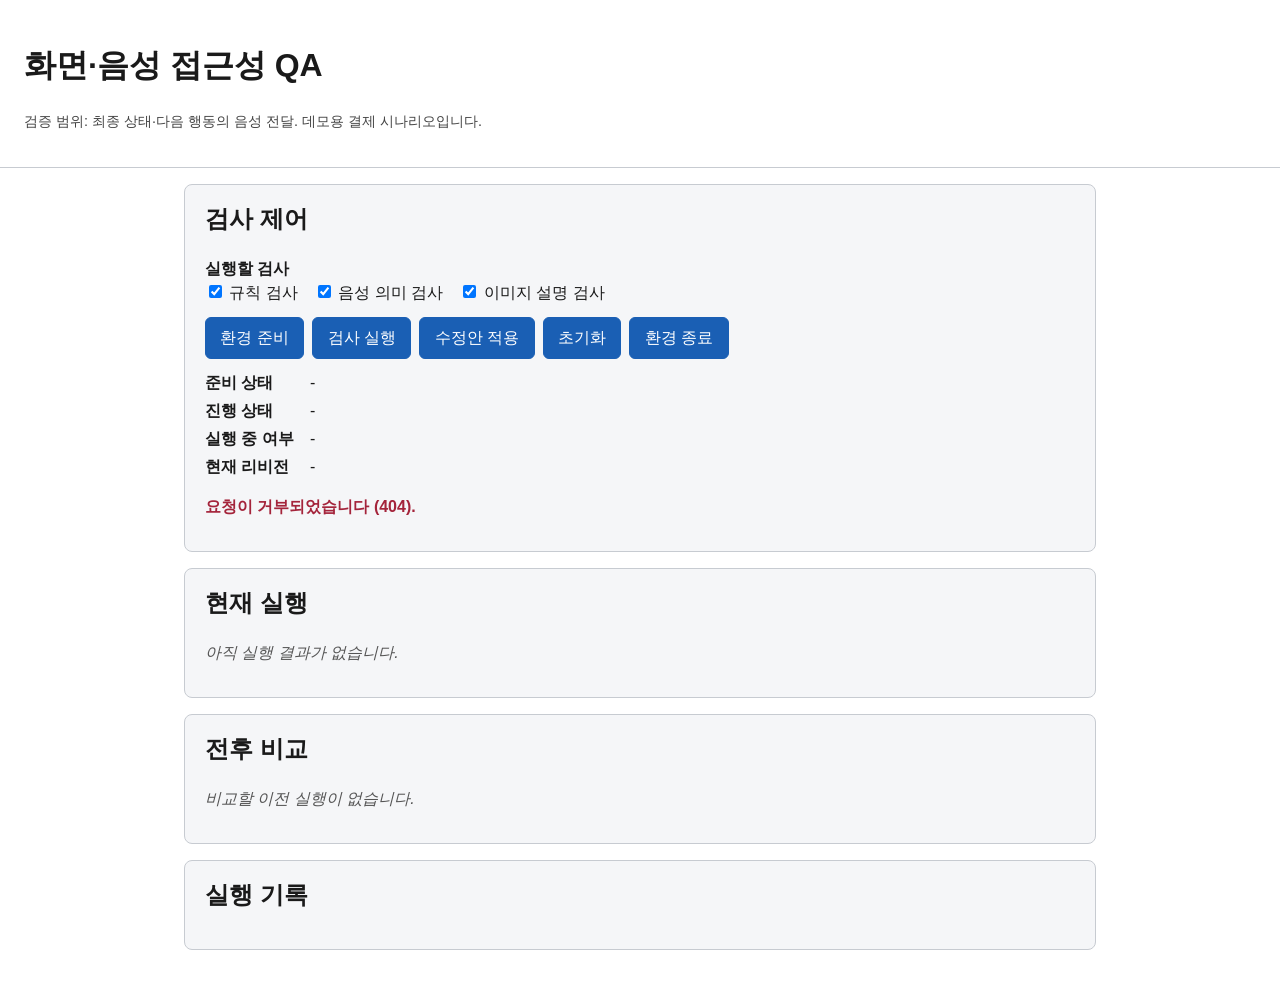
==== static/index.html @ 162065ec "feat: implement single-screen Korean UI for accessibility QA checks" ====
<!DOCTYPE html>
<html lang="ko">
<head>
<meta charset="utf-8">
<meta name="viewport" content="width=device-width, initial-scale=1">
<title>화면·음성 접근성 QA</title>
<link rel="stylesheet" href="style.css">
</head>
<body>
  <header class="page-header">
    <h1>화면·음성 접근성 QA</h1>
    <p class="scope-note">검증 범위: 최종 상태·다음 행동의 음성 전달. 데모용 결제 시나리오입니다.</p>
  </header>

  <main>
    <section class="panel" aria-labelledby="controls-heading">
      <h2 id="controls-heading">검사 제어</h2>

      <fieldset class="checks">
        <legend>실행할 검사</legend>
        <label><input type="checkbox" name="check" value="rules" checked> 규칙 검사</label>
        <label><input type="checkbox" name="check" value="audio" checked> 음성 의미 검사</label>
        <label><input type="checkbox" name="check" value="alt_text" checked> 이미지 설명 검사</label>
      </fieldset>

      <div class="actions">
        <button id="btn-prepare" type="button">환경 준비</button>
        <button id="btn-run" type="button">검사 실행</button>
        <button id="btn-fix" type="button">수정안 적용</button>
        <button id="btn-reset" type="button">초기화</button>
        <button id="btn-close" type="button">환경 종료</button>
      </div>

      <dl class="status-grid">
        <dt>준비 상태</dt>
        <dd id="status-prepared">-</dd>
        <dt>진행 상태</dt>
        <dd id="status-stage">-</dd>
        <dt>실행 중 여부</dt>
        <dd id="status-busy">-</dd>
        <dt>현재 리비전</dt>
        <dd id="status-revision">-</dd>
      </dl>

      <p id="status-error" class="error-text" role="alert" hidden></p>
      <p id="action-error" class="error-text" role="alert" hidden></p>
    </section>

    <section class="panel" aria-labelledby="current-heading">
      <h2 id="current-heading">현재 실행</h2>
      <p id="current-empty" class="empty-note">아직 실행 결과가 없습니다.</p>

      <div id="current-run" hidden>
        <p>실행 ID: <span id="current-run-id"></span> · 상태: <span id="current-run-status"></span> · 소요 시간: <span id="current-run-elapsed"></span></p>
        <p id="current-run-error" class="error-text" hidden></p>

        <div class="evidence">
          <figure>
            <figcaption>캡처된 화면</figcaption>
            <img id="current-screen" alt="검사 대상 화면 캡처">
            <p id="current-screen-pending" class="empty-note">캡처 대기</p>
          </figure>
          <div class="recording">
            <p>녹음</p>
            <audio id="current-recording" controls></audio>
            <p id="current-recording-pending" class="empty-note">캡처 대기</p>
          </div>
        </div>

        <section aria-labelledby="rules-heading">
          <h3 id="rules-heading">규칙 검사 결과 (<span id="rules-status"></span>)</h3>
          <p id="rules-error" class="error-text" hidden></p>
          <ul id="rules-findings" class="finding-list"></ul>
        </section>

        <section aria-labelledby="audio-heading">
          <h3 id="audio-heading">음성 의미 검사 결과 (<span id="audio-status"></span>)</h3>
          <p id="audio-error" class="error-text" hidden></p>
          <p id="audio-meta"></p>
          <p id="audio-transcript"></p>
          <p>판정: <span id="audio-verdict"></span></p>
          <p id="audio-summary"></p>
          <ul id="audio-checks" class="finding-list"></ul>
        </section>

        <section aria-labelledby="alt-heading">
          <h3 id="alt-heading">이미지 설명 검사 결과 (<span id="alt-status"></span>)</h3>
          <p id="alt-error" class="error-text" hidden></p>
          <ul id="alt-items" class="finding-list"></ul>
        </section>
      </div>
    </section>

    <section class="panel" aria-labelledby="compare-heading">
      <h2 id="compare-heading">전후 비교</h2>
      <p id="compare-empty" class="empty-note">비교할 이전 실행이 없습니다.</p>
      <div id="compare-body" hidden>
        <div class="compare-columns">
          <div>
            <h3>이전 실행</h3>
            <p>실행 ID: <span id="prev-run-id"></span></p>
            <p>음성 판정: <span id="prev-verdict"></span></p>
            <audio id="prev-recording" controls></audio>
          </div>
          <div>
            <h3>이번 실행</h3>
            <p>실행 ID: <span id="curr-run-id"></span></p>
            <p>음성 판정: <span id="curr-verdict"></span></p>
            <audio id="curr-recording" controls></audio>
          </div>
        </div>
      </div>
    </section>

    <section class="panel" aria-labelledby="runs-heading">
      <h2 id="runs-heading">실행 기록</h2>
      <ul id="runs-list" class="runs-list"></ul>
    </section>
  </main>

  <script src="app.js"></script>
</body>
</html>
---- static/style.css ----
:root {
  color-scheme: light;
  --text: #1a1a1a;
  --bg: #ffffff;
  --panel-bg: #f5f6f8;
  --border: #c7cbd1;
  --accent: #1a5fb4;
  --accent-contrast: #ffffff;
  --error: #a4243b;
  --pass: #146c2e;
  --fail: #a4243b;
  --review: #8a5a00;
}

* {
  box-sizing: border-box;
}

body {
  margin: 0;
  font-family: -apple-system, "Apple SD Gothic Neo", "Malgun Gothic", sans-serif;
  color: var(--text);
  background: var(--bg);
  line-height: 1.5;
}

.page-header {
  padding: 1.25rem 1.5rem;
  border-bottom: 1px solid var(--border);
}

.scope-note {
  color: #444;
  font-size: 0.9rem;
}

main {
  display: grid;
  gap: 1rem;
  padding: 1rem 1.5rem 2rem;
  max-width: 960px;
  margin: 0 auto;
}

.panel {
  border: 1px solid var(--border);
  border-radius: 8px;
  background: var(--panel-bg);
  padding: 1rem 1.25rem;
}

.panel h2 {
  margin-top: 0;
}

.checks {
  display: flex;
  gap: 1rem;
  flex-wrap: wrap;
  border: none;
  padding: 0;
  margin: 0 0 0.75rem;
}

.checks legend {
  font-weight: 600;
  padding: 0;
}

.actions {
  display: flex;
  gap: 0.5rem;
  flex-wrap: wrap;
  margin-bottom: 0.75rem;
}

button {
  font: inherit;
  padding: 0.5rem 0.9rem;
  border-radius: 6px;
  border: 1px solid var(--accent);
  background: var(--accent);
  color: var(--accent-contrast);
  cursor: pointer;
}

button:disabled {
  cursor: not-allowed;
  opacity: 0.5;
}

button:focus-visible,
a:focus-visible,
input:focus-visible {
  outline: 3px solid #d78a00;
  outline-offset: 2px;
}

.status-grid {
  display: grid;
  grid-template-columns: max-content 1fr;
  gap: 0.25rem 1rem;
  margin: 0;
}

.status-grid dt {
  font-weight: 600;
}

.status-grid dd {
  margin: 0;
}

.error-text {
  color: var(--error);
  font-weight: 600;
}

.empty-note {
  color: #555;
  font-style: italic;
}

.evidence {
  display: grid;
  grid-template-columns: 1fr 1fr;
  gap: 1rem;
  margin: 1rem 0;
}

.evidence img {
  max-width: 100%;
  border: 1px solid var(--border);
}

.finding-list {
  list-style: none;
  padding: 0;
  margin: 0;
  display: grid;
  gap: 0.5rem;
}

.finding-list li {
  border: 1px solid var(--border);
  border-radius: 6px;
  padding: 0.5rem 0.75rem;
  background: var(--bg);
}

.finding-status-pass { color: var(--pass); font-weight: 700; }
.finding-status-fail { color: var(--fail); font-weight: 700; }
.finding-status-needs_review,
.finding-status-missing,
.finding-status-contradicted,
.finding-status-uncertain { color: var(--review); font-weight: 700; }
.finding-status-info,
.finding-status-not_run { color: #444; font-weight: 700; }

.compare-columns {
  display: grid;
  grid-template-columns: 1fr 1fr;
  gap: 1rem;
}

.runs-list {
  list-style: none;
  padding: 0;
  margin: 0;
  display: grid;
  gap: 0.4rem;
}

.runs-list li {
  border: 1px solid var(--border);
  border-radius: 6px;
  padding: 0.4rem 0.6rem;
  background: var(--bg);
}

@media (max-width: 640px) {
  .evidence,
  .compare-columns {
    grid-template-columns: 1fr;
  }
}
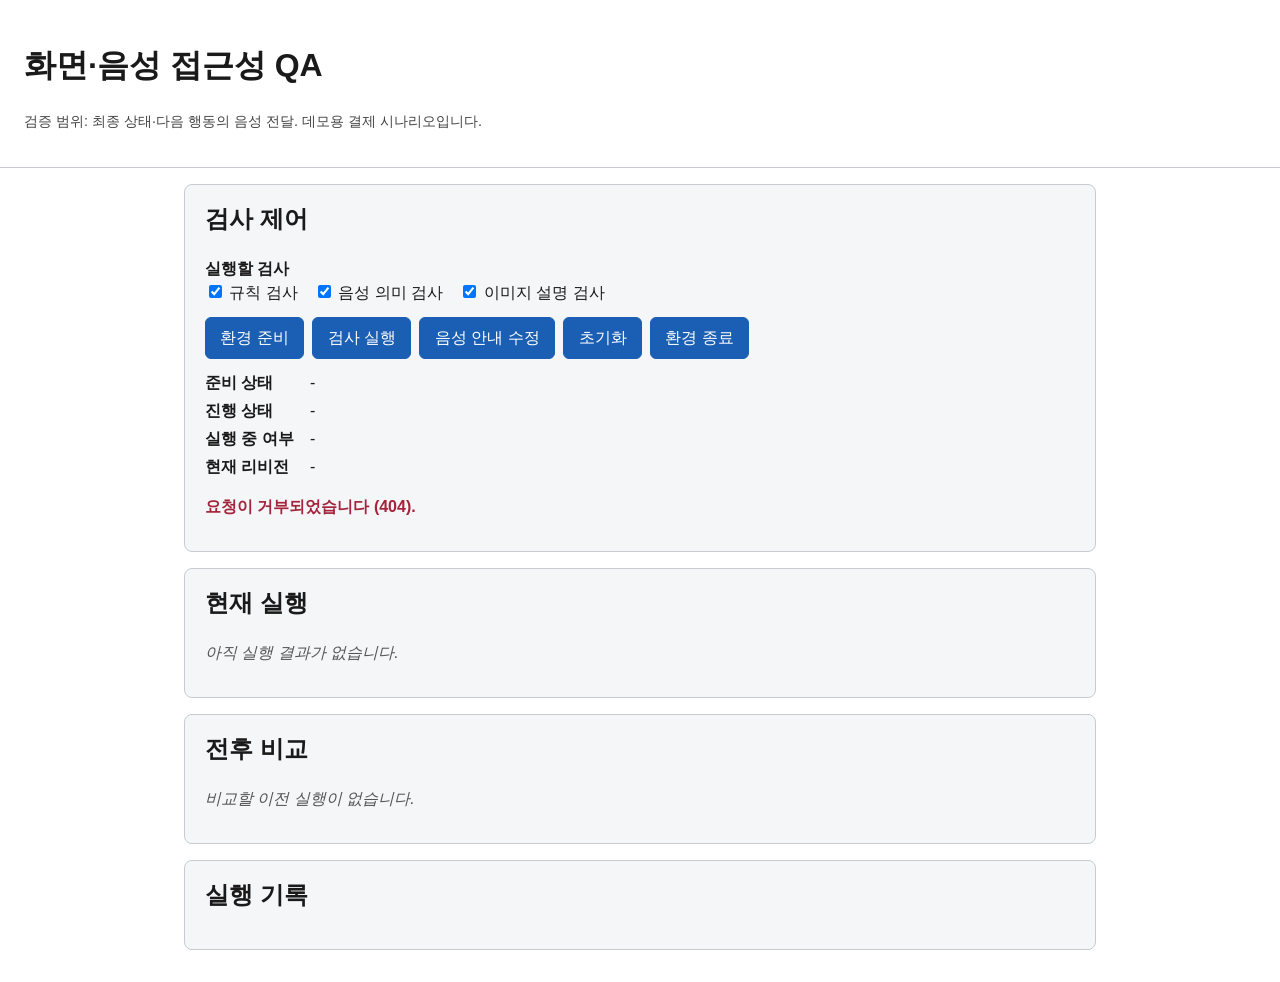
==== commit 0025fc4d: "fix: validate native rules and integrate evidence UI" ====
--- a/static/index.html
+++ b/static/index.html
@@ -4,7 +4,7 @@
 <meta charset="utf-8">
 <meta name="viewport" content="width=device-width, initial-scale=1">
 <title>화면·음성 접근성 QA</title>
-<link rel="stylesheet" href="style.css">
+<link rel="stylesheet" href="/static/style.css">
 </head>
 <body>
   <header class="page-header">
@@ -26,7 +26,7 @@
       <div class="actions">
         <button id="btn-prepare" type="button">환경 준비</button>
         <button id="btn-run" type="button">검사 실행</button>
-        <button id="btn-fix" type="button">수정안 적용</button>
+        <button id="btn-fix" type="button">음성 안내 수정</button>
         <button id="btn-reset" type="button">초기화</button>
         <button id="btn-close" type="button">환경 종료</button>
       </div>
@@ -70,7 +70,7 @@
         <section aria-labelledby="rules-heading">
           <h3 id="rules-heading">규칙 검사 결과 (<span id="rules-status"></span>)</h3>
           <p id="rules-error" class="error-text" hidden></p>
-          <ul id="rules-findings" class="finding-list"></ul>
+          <details><summary>기본 규칙 상세 보기</summary><ul id="rules-findings" class="finding-list"></ul></details>
         </section>
 
         <section aria-labelledby="audio-heading">
@@ -118,6 +118,6 @@
     </section>
   </main>
 
-  <script src="app.js"></script>
+  <script src="/static/app.js"></script>
 </body>
 </html>
--- a/static/style.css
+++ b/static/style.css
@@ -184,3 +184,11 @@
     grid-template-columns: 1fr;
   }
 }
+
+.image-evidence { width: 240px; max-width: 100%; border: 1px solid var(--border); }
+#audio-verdict { display:inline-block; padding: .2rem .6rem; border-radius:4px; font-size:1.4rem; font-weight:800; }
+#audio-verdict[data-verdict="pass"] { color:#146c2e; background:#e1f4e6; }
+#audio-verdict[data-verdict="fail"] { color:#a4243b; background:#ffe5ea; }
+#audio-verdict[data-verdict="needs_review"] { color:#714800; background:#fff0cf; }
+summary { cursor:pointer; padding:.5rem 0; }
+summary:focus-visible { outline:3px solid #d78a00; }
